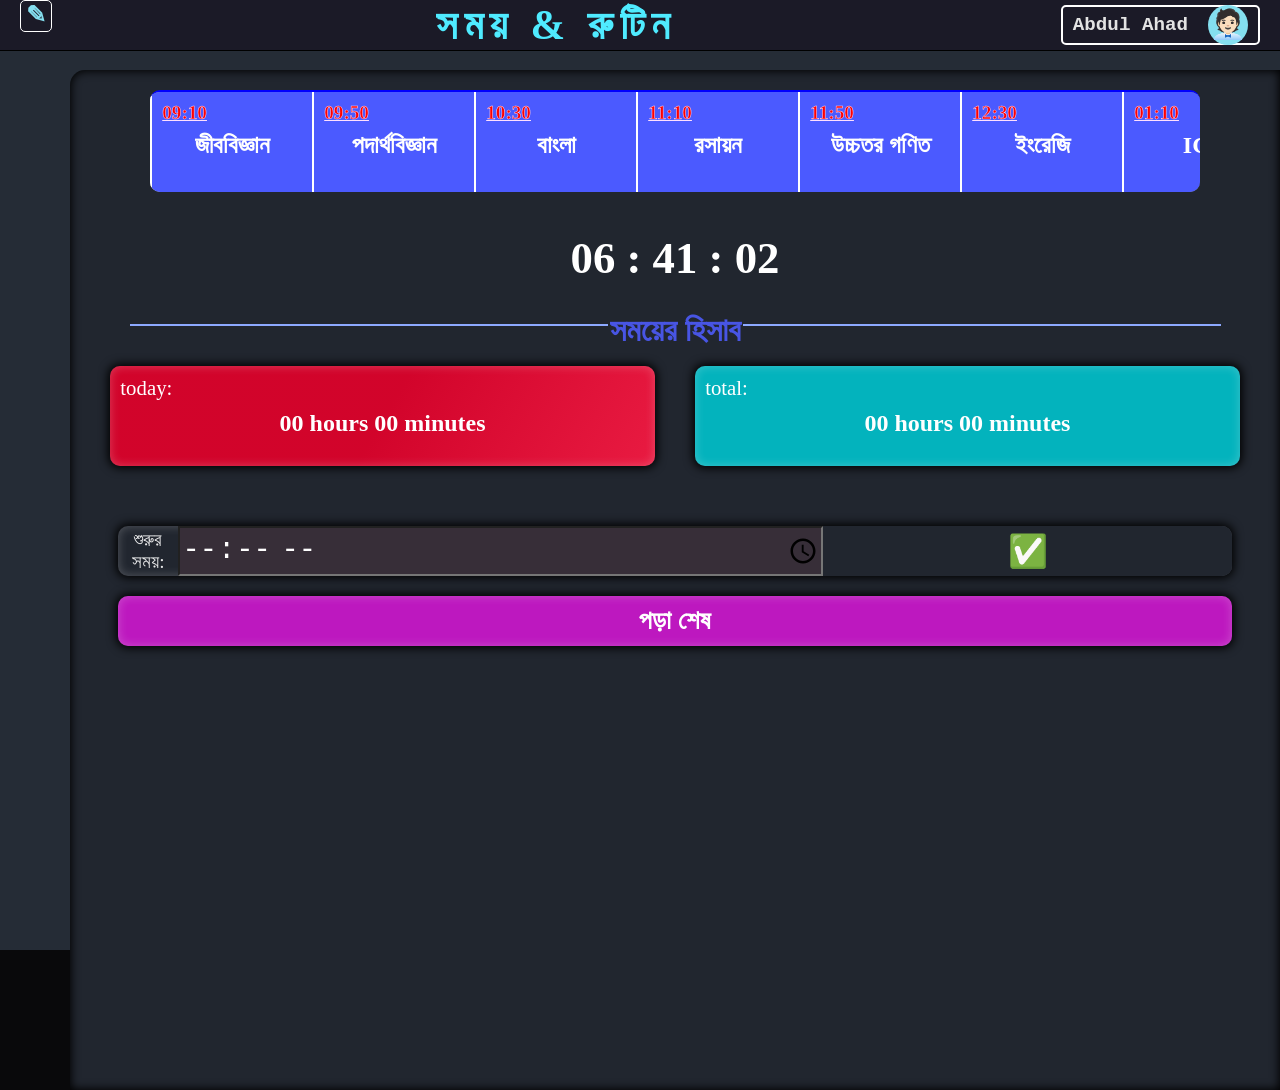
==== index.html @ b57b6fde "add effj" ====
<!DOCTYPE html>
<html>
<head>
  <meta charset="UTF-8">
  <meta name="viewport" content="width=device-width, initial-scale=1">
  <title></title>
  <link rel="stylesheet" href="header.css" type="text/css" media="all" />
    <link rel="stylesheet" href="routine.css" type="text/css" media="all" />
</head>
<body>
  
  <header>
    <div class="menu" onclick='redirect("/table.html")'>

        &#9998

    </div>
    <div class="app_name">সময় & রুটিন</div>
    
    <div class="profile">
      <div class="uid">Abdul Ahad</div>
      <div class="profile_pic">
      <p class="demo_profile_pic">
        🧑🏻‍💼
      </p>
      </div>
    </div>
  </header>
 
  
  <main>
    <div class="sidebar"></div>
    
    <div class="content">
      
      

      


        <!--routine section-->
      <div class="routine_section">
        <div class="time_subject r1">
          <div class="routine_time">09:10</div>
          <div class="routine_subject"></div>
        </div>
        <div class="time_subject r2">
          <div class="routine_time">09:50</div>
          <div class="routine_subject"></div>
        </div>
        <div class="time_subject r3">
          <div class="routine_time">10:30</div>
          <div class="routine_subject"></div>
        </div>
        <div class="time_subject r4">
          <div class="routine_time">11:10</div>
          <div class="routine_subject"></div>
        </div>
        <div class="time_subject r5">
          <div class="routine_time">11:50</div>
          <div class="routine_subject"></div>
        </div>
        <div class="time_subject r6">
          <div class="routine_time">12:30</div>
          <div class="routine_subject"></div>
        </div>
        <div class="time_subject r7">
          <div class="routine_time">01:10</div>
          <div class="routine_subject"></div>
        </div>
      </div>

      <div class="clock">00 : 00 : 00
        <sub>AM</sub>
      </div> 
      
                <hr >
      <h1 class="routine_h1">
        সময়ের হিসাব
      </h1>
    </hr>
      <div class="time_container">
        <div class="today time">
          <p class=" tt_text today_text">
            today:
          </p>
          <p class="tt_time today_time">
            00 hours 00 minutes 
          </p>          
        </div>
        <div class="total time">
          <p class="total_text tt_text">
            total:
          </p> 
          <p class="total_time tt_time">
            00 hours 00 minutes 
          </p>
        </div>
      </div>
      
    <div class="starting_time">
      <p class="starting_time_text">
            শুরুর সময়:
      </p>
      <input value="Click" type="time" class="time_input" placeholder="সেট করুন">
      <button class="tik">✅</button>
    </div>

    <button class="end">পড়া শেষ</button> 
    


    </div>
    
  
  </main>
  <script src="data_r.js"></script>
  <script src="r.js"></script>
  <script src="practice.js"></script>
</body>

</html>
---- header.css ----
sub {
  font-size: 1rem;
}

body{
  background: rgba(9, 9, 11, 1);
  margin: 0;
  width: 100vw;
  height: 1000px;
  
}

header{
  background: #1B1A27;
  position: fixed;
  top: 0;
  min-width: 300px;
  width: 100%;
  max-height: 50px;
  display: flex;
  justify-content: space-between;
  box-shadow: 0px 0px 0px 1px  black;
  z-index: 100;
}

.app_name{
  max-width: 400px;
  text-wrap: nowrap;
  line-height: 50px;
  font-size: calc(2vw + 1rem);
  font-weight: 900;
  color: #4FEBFF;
  text-align: center;
  letter-spacing: calc(0.5vw);
}

.profile{
  border-radius: 5px;
  max-height: 40px;
  display :flex;
  gap: 20px;
  align-items: center;
/*  border: 1px solid white;*/
  margin :5px 20px;
  border: 2px solid #FFFFFF;
  padding: 0 10px;
}

.menu{
  border-radius: 5px;
  height: 30px;
  width: 30px;
  text-align: center;
  border: 1px solid #FFFFFF;
  font-weight: bold;
  margin: 0 20px;
  font-size: 1.5rem;
  color: #84DFEF;
  margin-bottom: 10px;
  }
  
  a{
    color: #84DFEF;
  }
  
.profile_pic{
  height: 40px;
  width: 40px;
  background: #84DFEF;
  border-radius: 50%;
  text-align: center;
  line-height: 0px;
  position: relative;
  
}

.uid{
  font-size: 1.2rem;
  color: #E3E3E3;
  font-family: monospace;
  line-height: 50px;
  font-weight: bold;
  text-wrap: nowrap;

}

.demo_profile_pic{
  height: 100%;
  width: 100%;
  position: absolute;
  top:-10px;
  font-size: 1.8rem;
  
  
  
}

main{
  display: flex;
  width: 100%;
  height:calc(100vh - 50px);
  margin: 50px 0 0 0;
  background: #252C36;
  
  
}

.sidebar{
  width: 70px;
  background: #252C36;
  position: fixed;
  left: 0;
  height: 100vh;
  
}

.content{
  background: #21262F;
  width: 100%;
  margin-top: 20px;
  border-top-left-radius: 15px;
  box-shadow: 0 0 10px 1px inset;
  margin-left: 70px;
  display: flex;
  flex-direction: column;
  height: 1000px;
  align-items: center;
  row-gap: 20px;
  padding-top: 20px;
}

.clock{
  color: #FFFFFF;
  font-size: 2.8rem;
  font-weight: 900;
  margin-top: 20px;
  text-wrap: nowrap;
}

.time_container{
  display: flex;
  width: 100%;
  max-height: 120px;
  justify-content: space-evenly;
  flex-wrap: wrap;
  
}

.time{
  background: linear-gradient(120deg, hsla(349, 100%, 45%, .9),hsla(349, 100%, 45%, .9), hsla(349, 100%, 55%, .9));
  width: 45%;
  border-radius: 10px;
  box-shadow: 0 0 10px 1px rgba(255, 255, 255, .2) inset, 0 0 10px 2px black;
  display: flex;
  flex-direction: column;
  min-height: 100px;
  align-items: center;
  transition: opacity 100ms, scale 100ms;

}

.tt_text{
  color: #fff;
  font-size: 1.3rem;
  display: inline-block;
  align-self: flex-start;
  margin: 10px;
  
}

.tt_time {
  color: #fff;
  font-weight: bold;
  display: inline-block;
  margin:0 10px;
  font-size: 1.5rem;
  padding-bottom: 10px;
  
}

.total{
  background: hsla(183, 100%, 40%, 0.9);
}

.starting_time{
  display: flex;
  width: 92%;
  border-radius: 10px;
  
  overflow: hidden;
  box-shadow: 0 0 10px 1px rgba(255, 255, 255, .2) inset, 0 0 10px 2px black;
  margin-top: 40px;
  
  
}

.starting_time_text{
  max-width: 50px;
  font-size: 1.2rem;
  margin: 3px 5px;
  text-align: center;
  color: hsla(183, 0%, 100%, 0.9);
}

.time_input{
  width: 50vw;
  font-size: 1.8rem;
  background: hsla(294, 10%, 20%, 1);
  color: #fff;
  
}

.tik{
  flex-grow: 1;
  border: none;
  font-size: 2rem;
  background: #21262F;
  
}

.end{
  width: 92%;
  height: 50px;
  border: none;
  border-radius: 10px;
  box-shadow: 0 0 10px 1px rgba(255, 255, 255, .2) inset, 0 0 10px 2px black;
  background: hsla(300 , 80%, 45%, 0.9);
  font-size: 1.6rem;
  color: white;
  font-weight: bold;
}

button{
  transition: opacity 100ms, scale 100ms;
}

button:active, .time:active{
  opacity: .8;
  scale: 0.98;
}

@media (max-width: 500px) {
  .profile{
    letter-spacing: -2px;
  }
  .tt_time{
    font-size: 1.3rem;
  }
  .app_name{
    letter-spacing: -1px;
  }
}
---- routine.css ----
.routine_section_container{
  
  
}

hr{
  width: 90%;
  border:1px solid #8DA9FF;
  margin: 20px ;
  
}

.routine_h1{
  margin: 10px 0 2px 0;
  color: #4855E4;
  background: rgb(33, 38, 47);
  position: absolute;
  padding: 2px;
}

.routine_section{
  display: flex;
  width: 82vw;
  overflow-x: scroll;
  border-radius: 10px;
  border-top: 2px solid blue;
  box-shadow: 5px 0 10px white inset;
  
  
  
}

.time_subject{
  height: 100px;
  flex: 0 0 10em;
  background: #4B5AFF;
  border-left: 2px solid white;
  display: flex;
  flex-direction: column;
  
}

.routine_time{
  height: 20px;
  margin: 10px;
  font-size: 1.2rem;
  font-weight: bold;
  color: #FF0000;
  -webkit-text-stroke: 0.5px #FFDFFF;
  text-decoration: underline;
  
}

.routine_subject{
  color: #fff;
  font-weight: bolder ;
  font-size: 1.5rem;
  text-align: center;

}

.s{
  background: linear-gradient(180deg, );
  
}
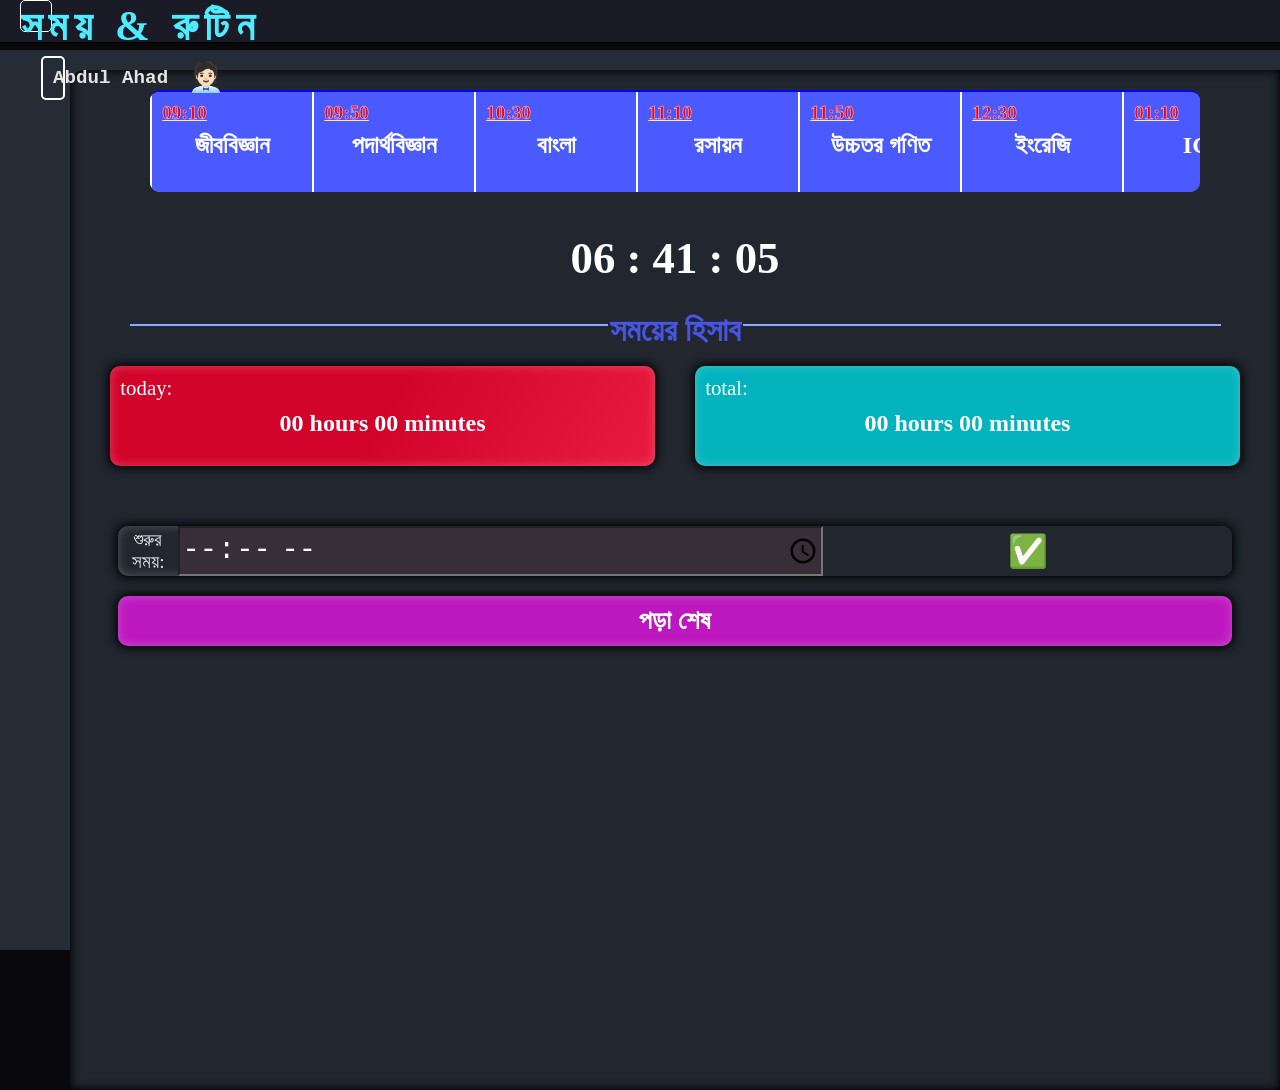
==== commit 010f0d5f: "Update index.html" ====
--- a/index.html
+++ b/index.html
@@ -10,7 +10,7 @@
 <body>
   
   <header>
-    <div class="menu" onclick='redirect("/table.html")'>
+    <div class="menu" ​onclick='redirect("table.html")'
 
         &#9998
 
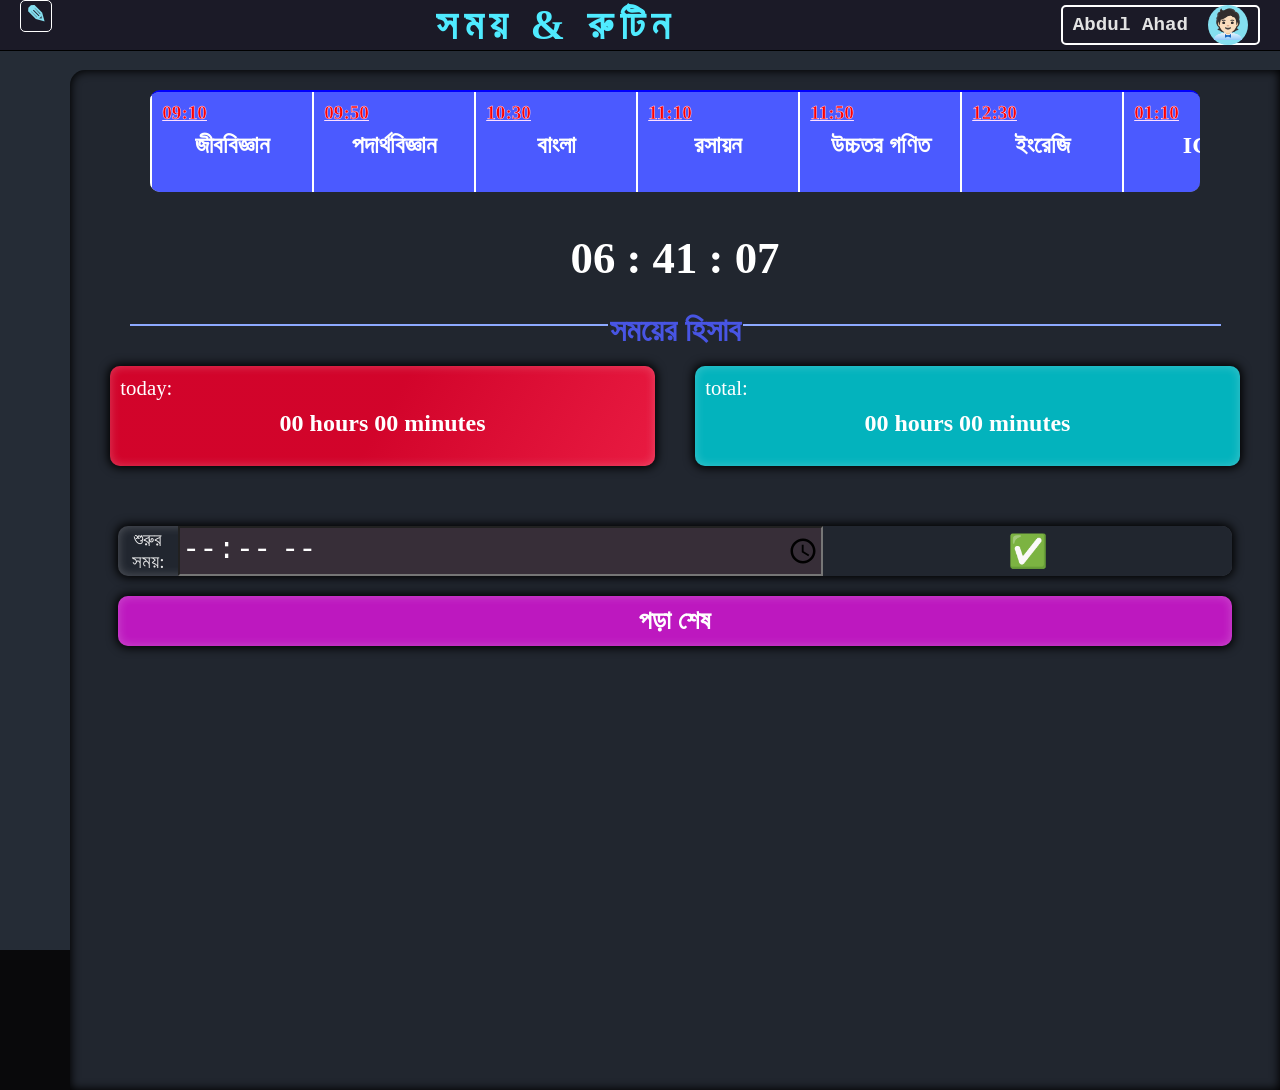
==== commit d366e50e: "Update index.html" ====
--- a/index.html
+++ b/index.html
@@ -10,7 +10,7 @@
 <body>
   
   <header>
-    <div class="menu" ​onclick='redirect("table.html")'
+    <div class="menu" ​onclick='redirect("table.html")'>
 
         &#9998
 
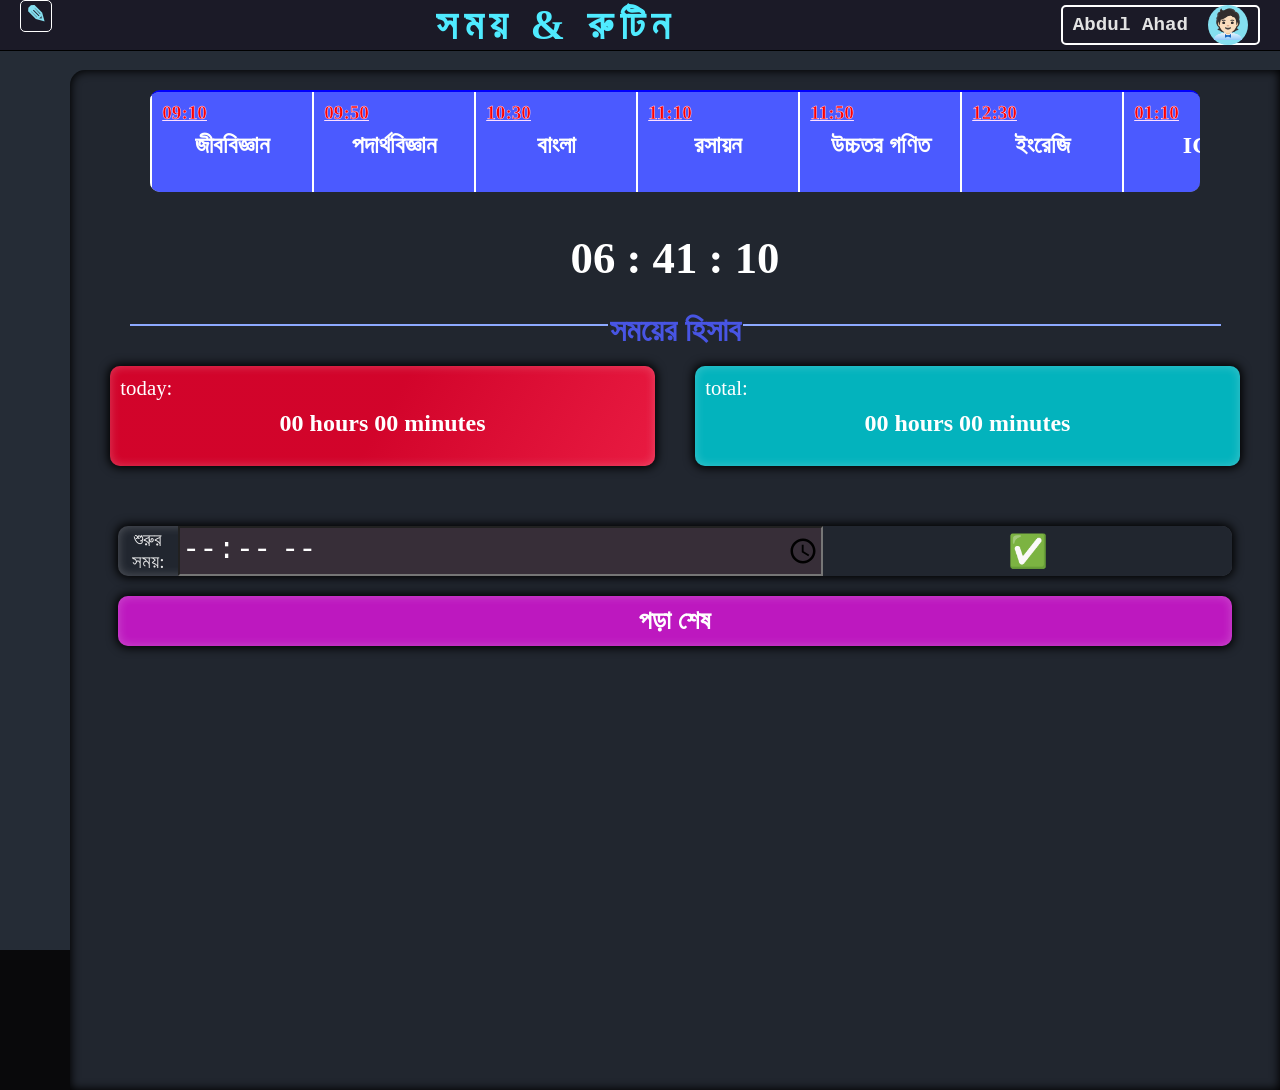
==== commit 18adae27: "Update index.html" ====
--- a/index.html
+++ b/index.html
@@ -4,6 +4,7 @@
   <meta charset="UTF-8">
   <meta name="viewport" content="width=device-width, initial-scale=1">
   <title></title>
+  <link rel="manifest" href="manifest.json">
   <link rel="stylesheet" href="header.css" type="text/css" media="all" />
     <link rel="stylesheet" href="routine.css" type="text/css" media="all" />
 </head>
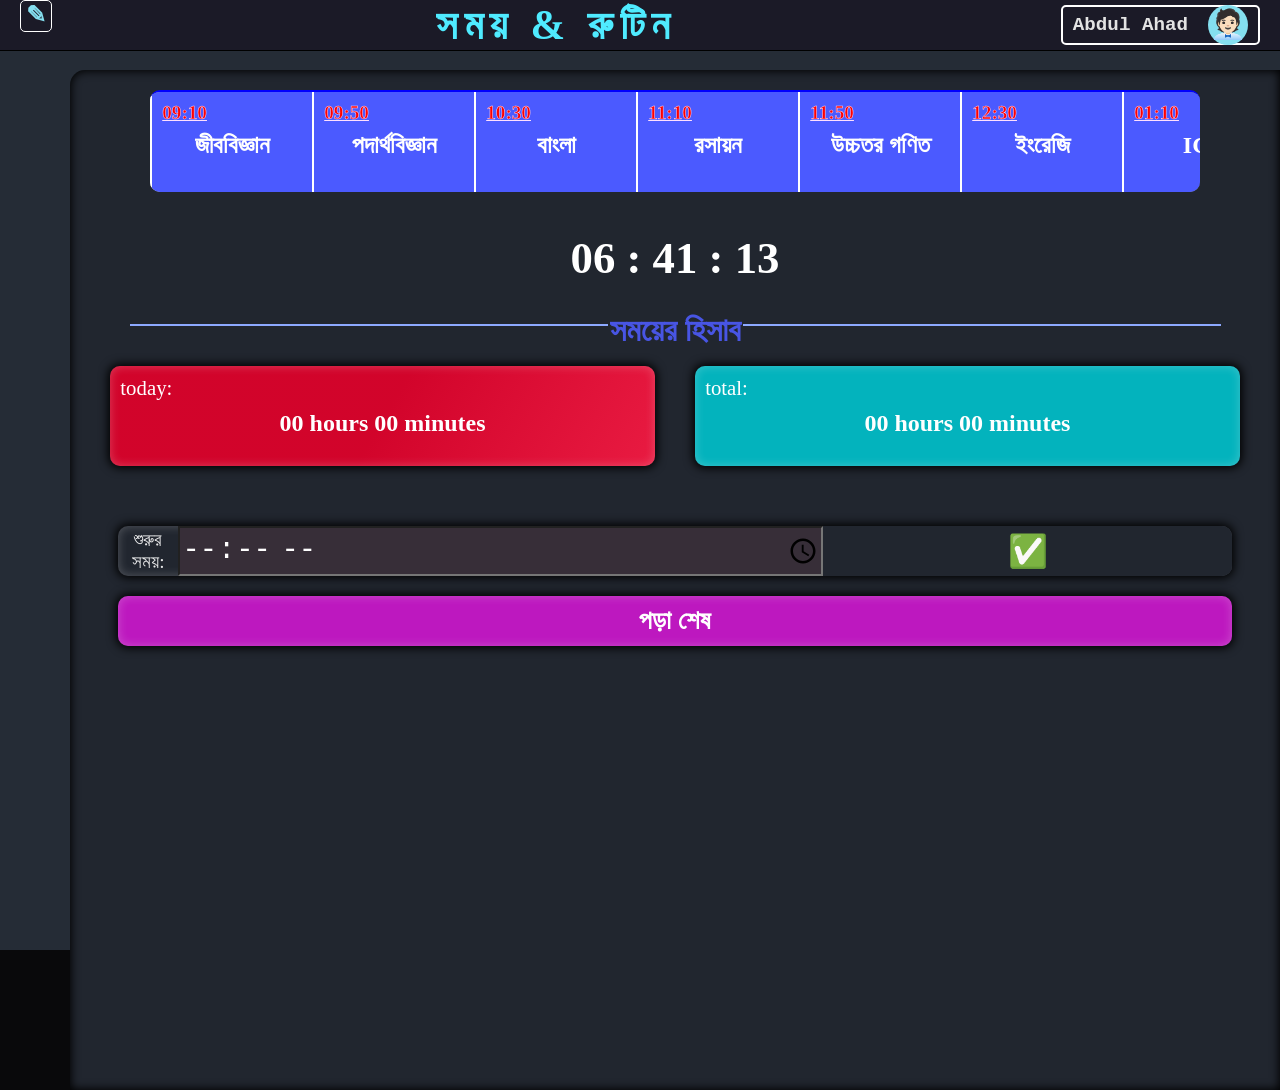
==== commit f433895b: "Update index.html" ====
--- a/index.html
+++ b/index.html
@@ -115,6 +115,12 @@
     
   
   </main>
+  <script>
+  if ('serviceWorker' in navigator) {
+    navigator.serviceWorker.register('./sw.js');
+  }
+  </script>
+          
   <script src="data_r.js"></script>
   <script src="r.js"></script>
   <script src="practice.js"></script>
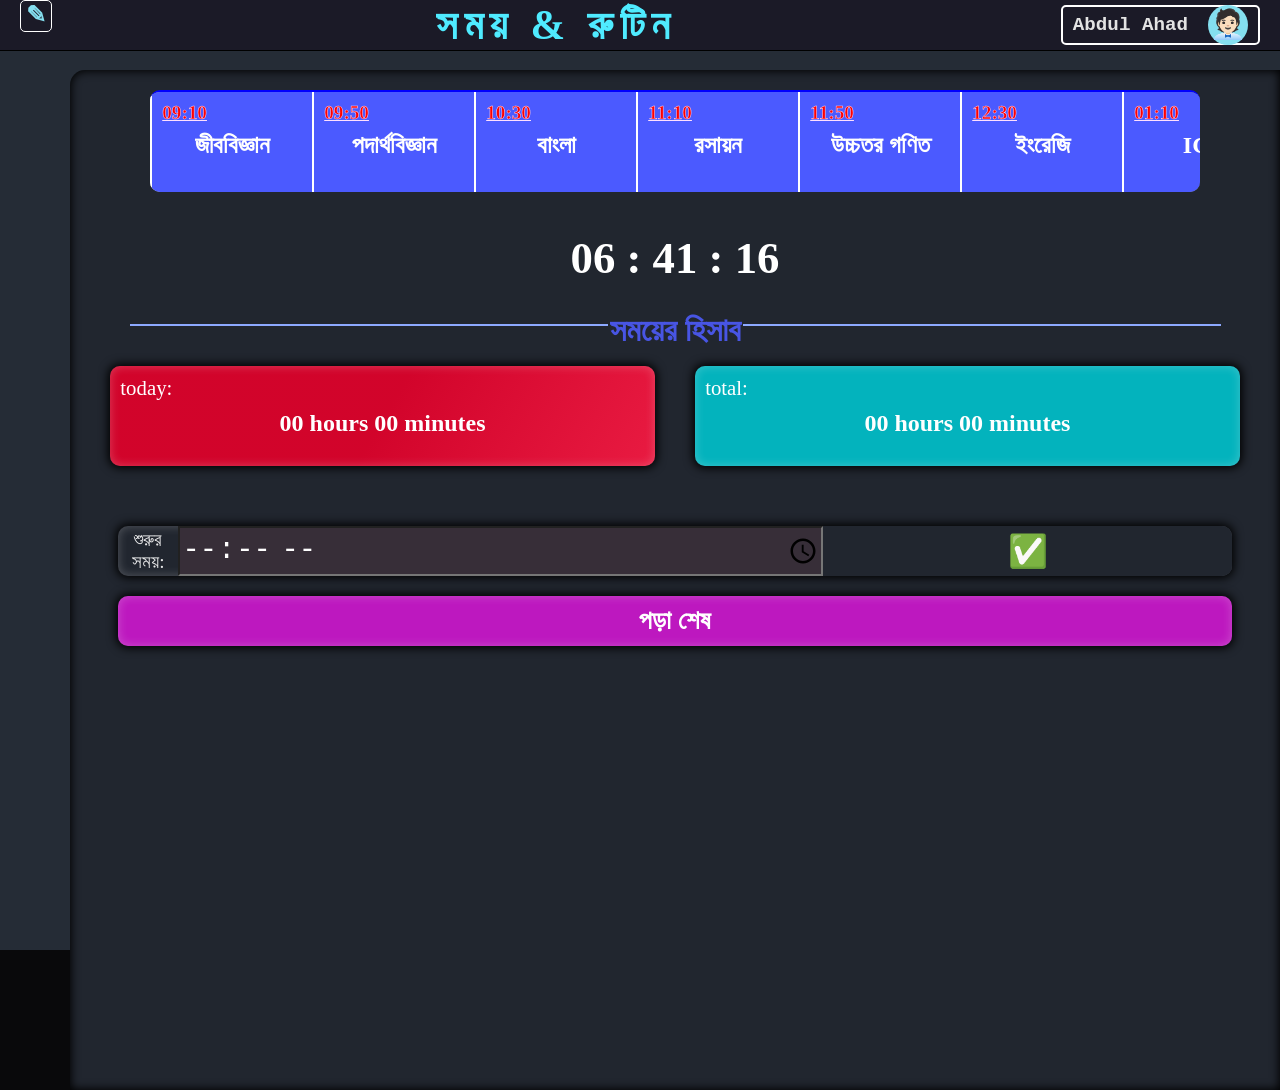
==== commit cc62ceba: "Update index.html" ====
--- a/index.html
+++ b/index.html
@@ -2,12 +2,17 @@
 <html>
 <head>
   <meta charset="UTF-8">
-  <meta name="viewport" content="width=device-width, initial-scale=1">
-  <title></title>
+  <meta name="viewport" content="width=device-width, initial-scale=1, maximum-scale=1, user-scalable=no">
+  <title>সময় & রুটিন</title>
+  
+  <meta name="theme-color" content="#2c3e50"> <meta name="mobile-web-app-capable" content="yes">
+  <meta name="apple-mobile-web-app-status-bar-style" content="black-translucent">
+  
   <link rel="manifest" href="manifest.json">
-  <link rel="stylesheet" href="header.css" type="text/css" media="all" />
-    <link rel="stylesheet" href="routine.css" type="text/css" media="all" />
+  <link rel="icon" href="icon.png" type="image/png"> <link rel="stylesheet" href="header.css" type="text/css" media="all" />
+  <link rel="stylesheet" href="routine.css" type="text/css" media="all" />
 </head>
+
 <body>
   
   <header>
